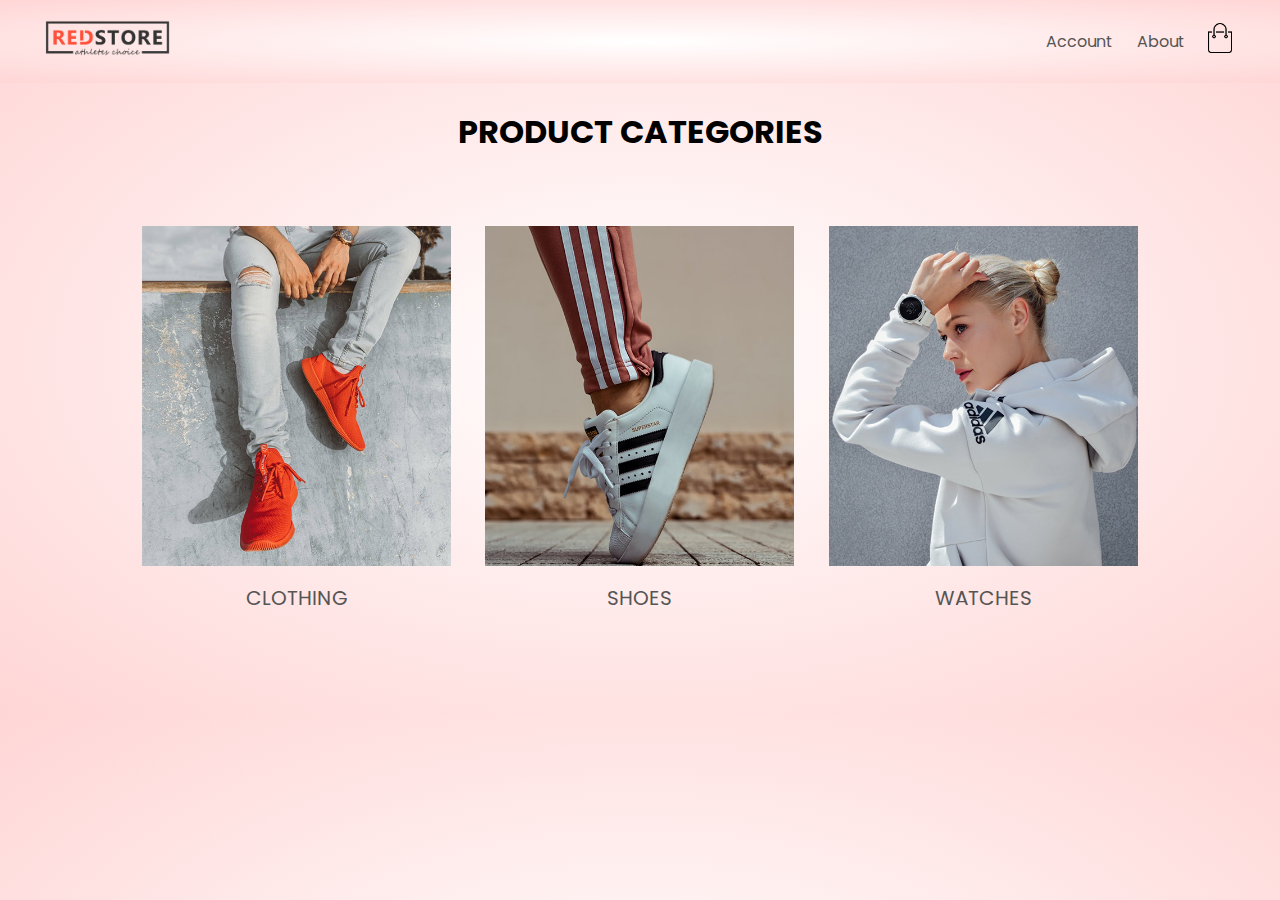
==== Milestone_2/products.html @ 950b751d "minor updates" ====
<!DOCTYPE html>
<html>
  <head>
    <meta charset="UTF-8" />
    <title>DangaStore Ecommerce Website Design</title>
    <link rel="stylesheet" href="../style.css" />
    <link rel="stylesheet" href="
    <link rel="preconnect" href="https://fonts.gstatic.com" />
    <link
      href="https://fonts.googleapis.com/css2?family=Poppins:wght@300;400;500;600;700&display=swap"
      rel="stylesheet"
    />
  </head>
  <body id="product-body">
    <div class="header">
      <div class="container">
        <!-- navigation bar -->

        <div class="navbar">
          <div class="logo">
            <a href="../index.html">
              <img
                src="../images/logo.png"
                class="home-btn"
                width="125px"
                alt="HOME"
            /></a>
          </div>

          <nav>
            <ul>
              <!-- <li><a href="">Home</a></li> -->
              <!-- <li><a href="./Milestone_2/products.html">Products</a></li> -->
              <li><a href="">Account</a></li>
              <li><a href="">About</a></li>
              <!-- <li><a href="">Content</a></li> -->
            </ul>
          </nav>

          <a href=""
            ><img src="../images/cart.png" height="30px" width="30px"
          /></a>
        </div>
      </div>
    </div>
    <h1 id="heading">PRODUCT CATEGORIES</h1>

    <!-- featured categories -->

    <div class="categories">
      <div class="small-container">
        <div class="row">
          <div class="col-3-0">
            <a href="../Milestone_3/clothing.html" target="_blank">
              <img src="../images/category-1.jpg" />
              <p>CLOTHING</p>
            </a>
          </div>
          <div class="col-3-1">
            <a href="../Milestone_3/shoes.html" target="_blank">
              <img src="../images/category-2.jpg" />
              <p>SHOES</p>
            </a>
          </div>
          <div class="col-3-2">
            <a href="../Milestone_3/watches.html" target="_blank">
              <img src="../images/category-3.jpg" />
              <p>WATCHES</p>
            </a>
          </div>
        </div>
      </div>
    </div>
  </body>
</html>
---- style.css ----
* {
  margin: 0;
  padding: 0;
  box-sizing: border-box;
}

body {
  font-family: "Poppins", sans-serif;
  overflow: hidden;
}
.navbar {
  display: flex;
  align-items: center;
  padding: 20px;
}
nav {
  flex: 1;
  text-align: right;
}
nav ul {
  display: inline-block;
  list-style-type: none;
}
nav ul li {
  display: inline-block;
  margin-right: 20px;
}
a {
  text-decoration: none;
  color: #555;
}
p {
  color: #555;
}
.container {
  max-width: 1300px;
  margin: auto;
  padding-left: 25px;
  padding-right: 25px;
}
.row {
  display: flex;
  align-items: center;
  flex-wrap: wrap;
  justify-content: space-around;
}
.col-2 {
  flex-basis: 50%;
  min-width: 300px;
}
.col-2 img {
  max-width: 100%;
  padding: 50px 0;
}
ol-2 h1 {
  font-size: 50px;
  line-height: 60px;
  margin: 25px 0;
}
.btn {
  display: inline-block;
  background: #ff523b;
  color: #fff;
  padding: 8px 30px;
  margin: 30px 0;
  border-radius: 30px;
  transition: background 0.5s;
}

.btn:hover {
  background: #563434;
}
.header {
  background: radial-gradient(#fff, #ffd6d6);
}
.header .row {
  margin-top: 70px;
}
.categories {
  margin: 70px 0;
}

.home-btn {
  transition: all 0.5s;
}
.home-btn:hover {
  transform: translateY(-3px);
}
#heading {
  text-align: center;
  padding-top: 25px;
}
#product-body {
  background: radial-gradient(#fff, #ffd6d6);
}
.small-container {
  max-width: 1080px;
  margin: auto;
  margin-top: 25px;
  padding-left: 25px;
  padding-right: 25px;
}
/* COL 3 0 */

.col-3-0 {
  flex-basis: 30%;
  min-width: 250px;
  margin-bottom: 30px;
}
.col-3-0 img {
  width: 100%;
  transition: all ease-in-out 0.5s;
}
.col-3-0 img:hover {
  transform: scale(1.05);
}

/* COL 3 1 */

.col-3-1 {
  flex-basis: 30%;
  min-width: 250px;
  margin-bottom: 30px;
}
.col-3-1 img {
  width: 100%;
  transition: all ease-in-out 0.5s;
}
.col-3-1 img:hover {
  transform: scale(1.05);
}

/* COL 3 2 */

.col-3-2 {
  flex-basis: 30%;
  min-width: 250px;
  margin-bottom: 30px;
}
.col-3-2 img {
  width: 100%;
  transition: all ease-in-out 0.5s;
}
.col-3-2 img:hover {
  transform: scale(1.05);
}
.row p {
  padding-top: 10px;
  text-align: center;
  font-size: 20px;
}
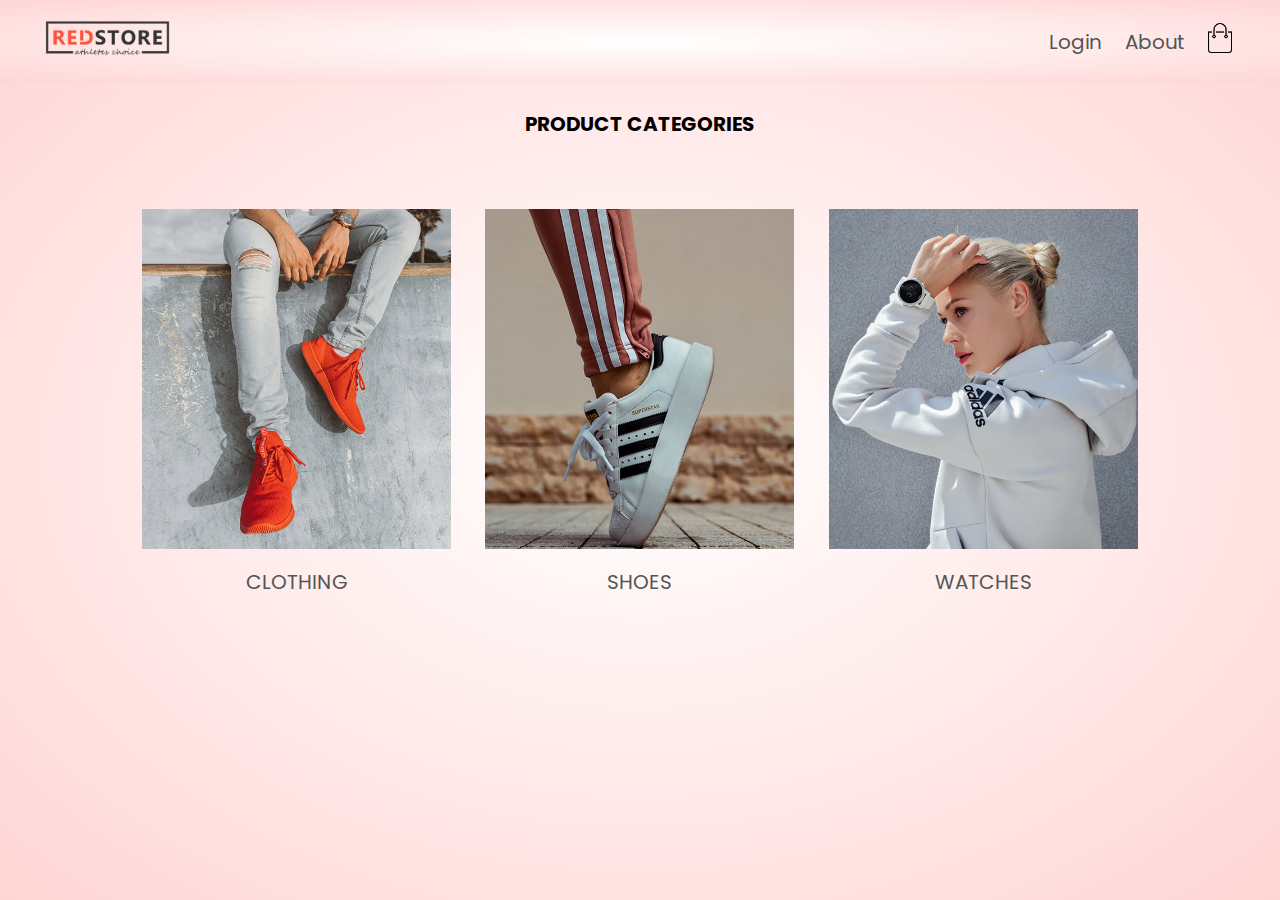
==== commit 0e75c603: "Minor Updates" ====
--- a/Milestone_2/products.html
+++ b/Milestone_2/products.html
@@ -2,7 +2,7 @@
 <html>
   <head>
     <meta charset="UTF-8" />
-    <title>DangaStore Ecommerce Website Design</title>
+    <title>DangaStore Products</title>
     <link rel="stylesheet" href="../style.css" />
     <link rel="stylesheet" href="
     <link rel="preconnect" href="https://fonts.gstatic.com" />
@@ -31,13 +31,13 @@
             <ul>
               <!-- <li><a href="">Home</a></li> -->
               <!-- <li><a href="./Milestone_2/products.html">Products</a></li> -->
-              <li><a href="">Account</a></li>
-              <li><a href="">About</a></li>
+              <li><a href="../Milestone_3/login.html">Login</a></li>
+              <li><a href="./about.html">About</a></li>
               <!-- <li><a href="">Content</a></li> -->
             </ul>
           </nav>
 
-          <a href=""
+          <a href="../Milestone_3/cart.html"
             ><img src="../images/cart.png" height="30px" width="30px"
           /></a>
         </div>
--- a/style.css
+++ b/style.css
@@ -1,3 +1,6 @@
+html {
+  font-size: 62.5%;
+}
 * {
   margin: 0;
   padding: 0;
@@ -6,12 +9,16 @@
 
 body {
   font-family: "Poppins", sans-serif;
-  overflow: hidden;
+  overflow-x: hidden;
+  overflow-y: scroll;
+  background: radial-gradient(#fff, #ffd6d6);
+  background-repeat: no-repeat;
+  height: 100vh;
 }
 .navbar {
   display: flex;
   align-items: center;
-  padding: 20px;
+  padding: 2rem;
 }
 nav {
   flex: 1;
@@ -23,20 +30,21 @@
 }
 nav ul li {
   display: inline-block;
-  margin-right: 20px;
+  margin-right: 2rem;
 }
 a {
   text-decoration: none;
   color: #555;
+  font-size: 2rem;
 }
 p {
   color: #555;
 }
 .container {
-  max-width: 1300px;
+  max-width: 130rem;
   margin: auto;
-  padding-left: 25px;
-  padding-right: 25px;
+  padding-left: 2.5rem;
+  padding-right: 2.5rem;
 }
 .row {
   display: flex;
@@ -46,24 +54,24 @@
 }
 .col-2 {
   flex-basis: 50%;
-  min-width: 300px;
+  min-width: 30rem;
 }
 .col-2 img {
   max-width: 100%;
-  padding: 50px 0;
+  padding: 5rem 0;
 }
 ol-2 h1 {
-  font-size: 50px;
-  line-height: 60px;
-  margin: 25px 0;
+  font-size: 5rem;
+  line-height: 6rem;
+  margin: 2.5rem 0;
 }
 .btn {
   display: inline-block;
   background: #ff523b;
   color: #fff;
-  padding: 8px 30px;
-  margin: 30px 0;
-  border-radius: 30px;
+  padding: 0.8rem 3rem;
+  margin: 3rem 0;
+  border-radius: 3rem;
   transition: background 0.5s;
 }
 
@@ -74,38 +82,37 @@
   background: radial-gradient(#fff, #ffd6d6);
 }
 .header .row {
-  margin-top: 70px;
+  margin-top: 7rem;
 }
 .categories {
-  margin: 70px 0;
+  margin: 7rem 0;
 }
 
 .home-btn {
   transition: all 0.5s;
 }
 .home-btn:hover {
-  transform: translateY(-3px);
+  transform: translateY(-0.3rem);
 }
 #heading {
   text-align: center;
-  padding-top: 25px;
+  padding-top: 2.5rem;
 }
 #product-body {
   background: radial-gradient(#fff, #ffd6d6);
 }
 .small-container {
-  max-width: 1080px;
+  max-width: 108rem;
   margin: auto;
-  margin-top: 25px;
-  padding-left: 25px;
-  padding-right: 25px;
-}
-/* COL 3 0 */
+  margin-top: 2.5rem;
+  padding-left: 2.5rem;
+  padding-right: 2.5rem;
+} /* COL 3 0 */
 
 .col-3-0 {
   flex-basis: 30%;
-  min-width: 250px;
-  margin-bottom: 30px;
+  min-width: 25rem;
+  margin-bottom: 3rem;
 }
 .col-3-0 img {
   width: 100%;
@@ -119,8 +126,8 @@
 
 .col-3-1 {
   flex-basis: 30%;
-  min-width: 250px;
-  margin-bottom: 30px;
+  min-width: 25rem;
+  margin-bottom: 3rem;
 }
 .col-3-1 img {
   width: 100%;
@@ -134,8 +141,8 @@
 
 .col-3-2 {
   flex-basis: 30%;
-  min-width: 250px;
-  margin-bottom: 30px;
+  min-width: 25rem;
+  margin-bottom: 3rem;
 }
 .col-3-2 img {
   width: 100%;
@@ -145,7 +152,7 @@
   transform: scale(1.05);
 }
 .row p {
-  padding-top: 10px;
+  padding-top: 1rem;
   text-align: center;
-  font-size: 20px;
+  font-size: 2rem;
 }
